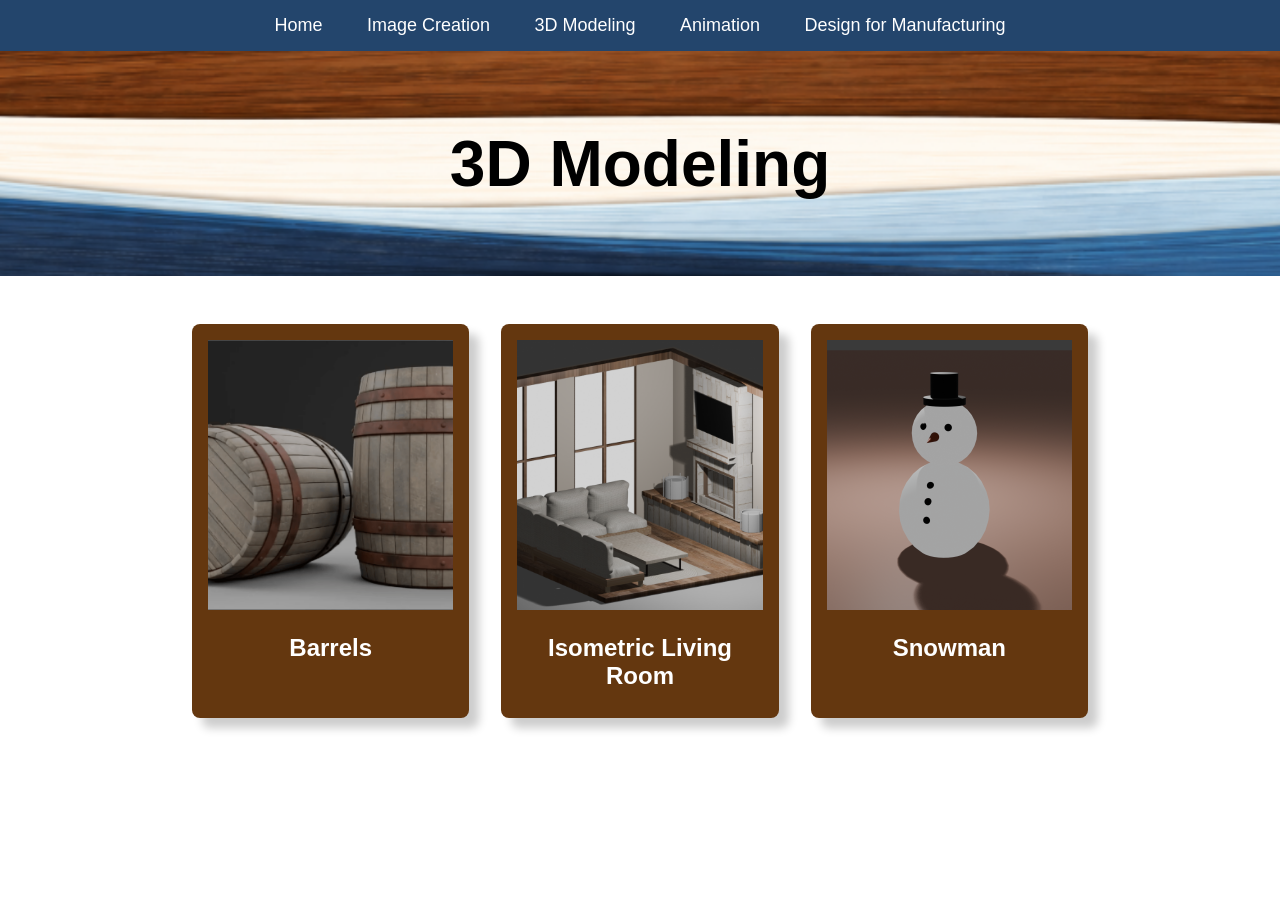
==== 3d-modeling.html @ 5dddfcec "initial commit" ====
<!DOCTYPE html>
<html>
<head>
    <title>Image Creations</title>
    <link rel="stylesheet" href="style.css">
</head>

<body>

<nav class="navbar">
    <a href="index.html">Home</a>
    <a href="image.html">Image Creation</a>
   <a href="3d-modeling.html">3D Modeling</a>
    <a href="animation.html">Animation</a>
    <a href="DesignManufacturing.html">Design for Manufacturing</a>
</nav>

<section class="hero">
    <div class="hero-text">3D Modeling</div>
</section>

<section class="topic-content">

<div class="topic-card">
<img src="images/Barrels Blender.png" alt="Barrels">
<h2 class="topic-card-text">Barrels</h2>
</div>

<div class="topic-card">
    <img src="images/Isometric Living Room Blender.png" alt="Isometric Living Room">
    <h2 class="topic-card-text">Isometric Living Room</h2>
</div>

<div class="topic-card">
<img src="images/Snowman Blender.png" alt="Snowman">
<h2 class="topic-card-text">Snowman</h2>
</div>

</section>

</body>
</html>
---- style.css ----
body,
html {
    margin: 0;
    padding: 0;
    height: 100%;
    font-family: Arial, sans-serif;
    box-sizing: border-box;
}

/* reset for images to ensure they ar 100% of the parent container width */
img {
    width: 100%;
}

/* The hero section styling */
.hero {
    background-image: url('images/Website background header.png');
    height: 25vh;
    background-size: cover;
    background-position: center;
    display: flex;
    justify-content: center;
    align-items: center;
    color: white;
    text-align: center;
    position: relative;
}

/* BIG text styling for the hero section text */
.hero-text {
    font-size: 4em;
    font-weight: bold;
    color:rgb(0, 0, 0);
    animation: slideIn 2s ease;
}
@keyframes slideIn {
    from {
        transform: translateY(-50px);
        opacity: 0;
    }
    to {
        transform: translateY(0);
        opacity: 1;
    }
}

/* nice big font on a banner style background */
.topic-title{
     color: rgb(255, 255, 255);
    font-size: 1em;
    padding: 10px;
    background-color: #23456c;
    text-align: center;
}
.topic-title h1{
    margin: 0;
}

/* Three column grid with a nice big gap */
.topic-content{
    display: grid;
    grid-template-columns: repeat(3, 1fr);
    gap: 2em;
    width: 70%;
    margin: 3em auto;
}

/* Styling for the individual topic cards */
.topic-card{
    background-color: rgb(100, 55, 15);
    color: white;
    padding: 1em;
    border-radius: 0.5em;
    box-shadow: 10px 10px 10px rgba(0, 0, 0, 0.2);
    transition: transform 0.3s ease;
     animation: slideInCard 2s ease;
}
.topic-card:hover{
    transform: translateY(-10px);
}
@keyframes slideInCard {
    from {
        transform: translateX(-50px);
        opacity: 0;
    }
    to {
        transform: translateX(0);
        opacity: 1;
    }
}
/* Styling for the topic card titles */
.topic-card-text{
    font-size: 1.5em;
    margin-bottom: 0.5em;
    text-align: center;
}

.topic-card img {
    height: 270px; 
    object-fit: cover; 
    background-color: #8c8c8c; 
}
/* Styling for a footer section */
.footer{
    background-color: #23456c;
    color: white;
    text-align: right;
    padding: 3em 3em;
}

.navbar { 
    background-color: #23456c;
    padding: 15px;
    text-align: center;
}

.navbar a {
    color: white;
    text-decoration: none;
    margin: 0 20px;
    font-size: 18px;
    font-weight: 500;
}

.navbar a:hover {
    color: #90e0ef; 
}

/* Make the video fill the container nicely */
.topic-card video {
    width: 100%;
    height: auto;
    border-radius: 8px; 
    box-shadow: 0 4px 8px rgba(0, 0, 0, 0.2); 
}

.topic-content.single-video-page {
    display: flex;
    justify-content: center;
    align-items: center;
    max-width: 1000px; /* Controls how wide the player area can stretch */
    margin: 3em auto;
}

/* Forces the video card container to stretch wide */
.single-video-page .topic-card {
    width: 100%;
    max-width: 800px; /* Change this number to 900px or 1000px if you want it even bigger */
    display: flex;
    flex-direction: column;
    align-items: center;
    padding: 25px;
}
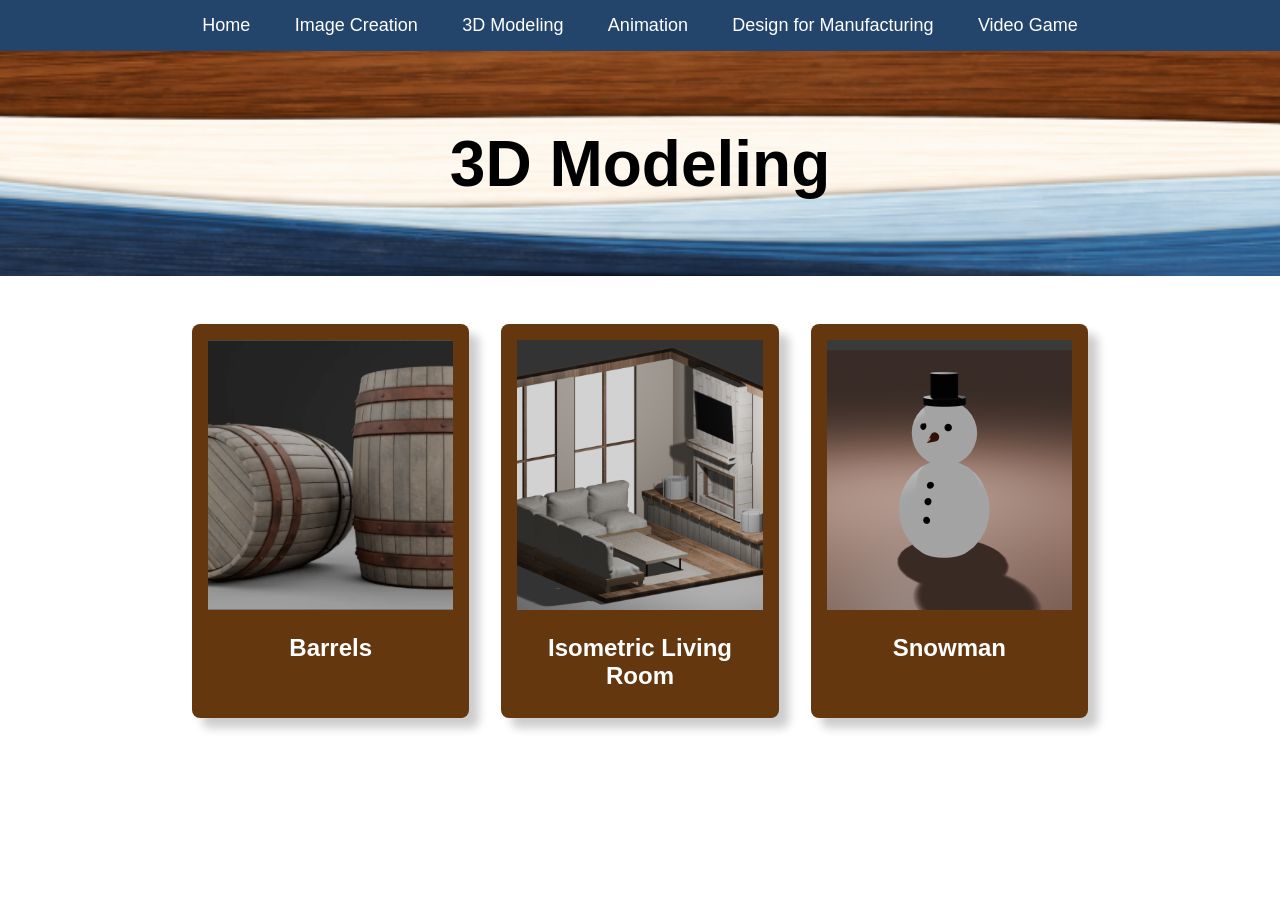
==== commit 2276c95b: "Initial Commit" ====
--- a/3d-modeling.html
+++ b/3d-modeling.html
@@ -11,8 +11,9 @@
     <a href="index.html">Home</a>
     <a href="image.html">Image Creation</a>
    <a href="3d-modeling.html">3D Modeling</a>
-    <a href="animation.html">Animation</a>
+    <a href="Animation.html">Animation</a>
     <a href="DesignManufacturing.html">Design for Manufacturing</a>
+    <a href="video-game.html">Video Game</a>
 </nav>
 
 <section class="hero">
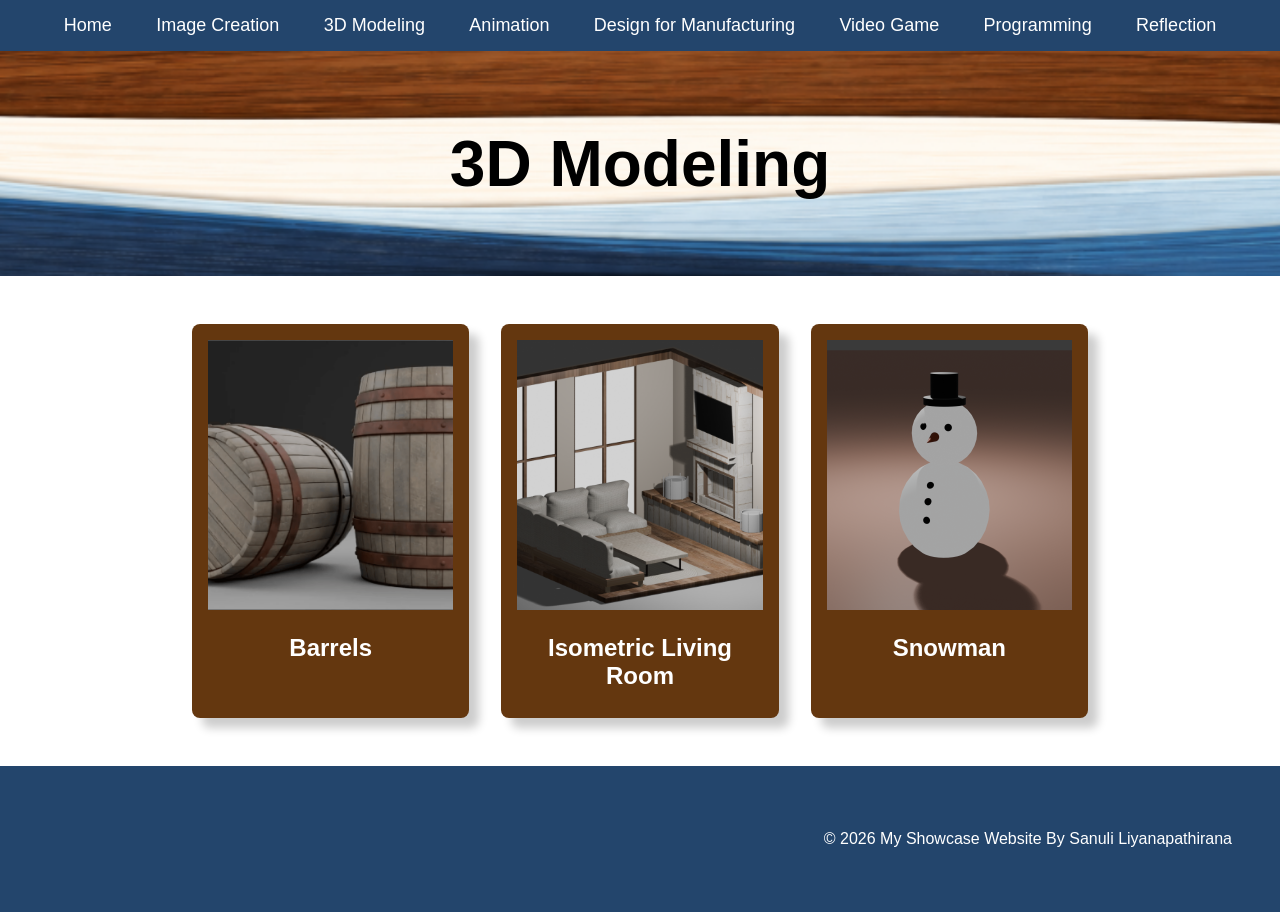
==== commit 0db60b5d: "Initial Commit" ====
--- a/3d-modeling.html
+++ b/3d-modeling.html
@@ -14,6 +14,8 @@
     <a href="Animation.html">Animation</a>
     <a href="DesignManufacturing.html">Design for Manufacturing</a>
     <a href="video-game.html">Video Game</a>
+    <a href="programming.html">Programming</a>
+    <a href="reflection.html">Reflection</a>
 </nav>
 
 <section class="hero">
@@ -38,6 +40,10 @@
 </div>
 
 </section>
+<footer class="footer">
+        <p>&copy; 2026 My Showcase Website By Sanuli Liyanapathirana</p>
+    </footer>
+
 
 </body>
 </html>
